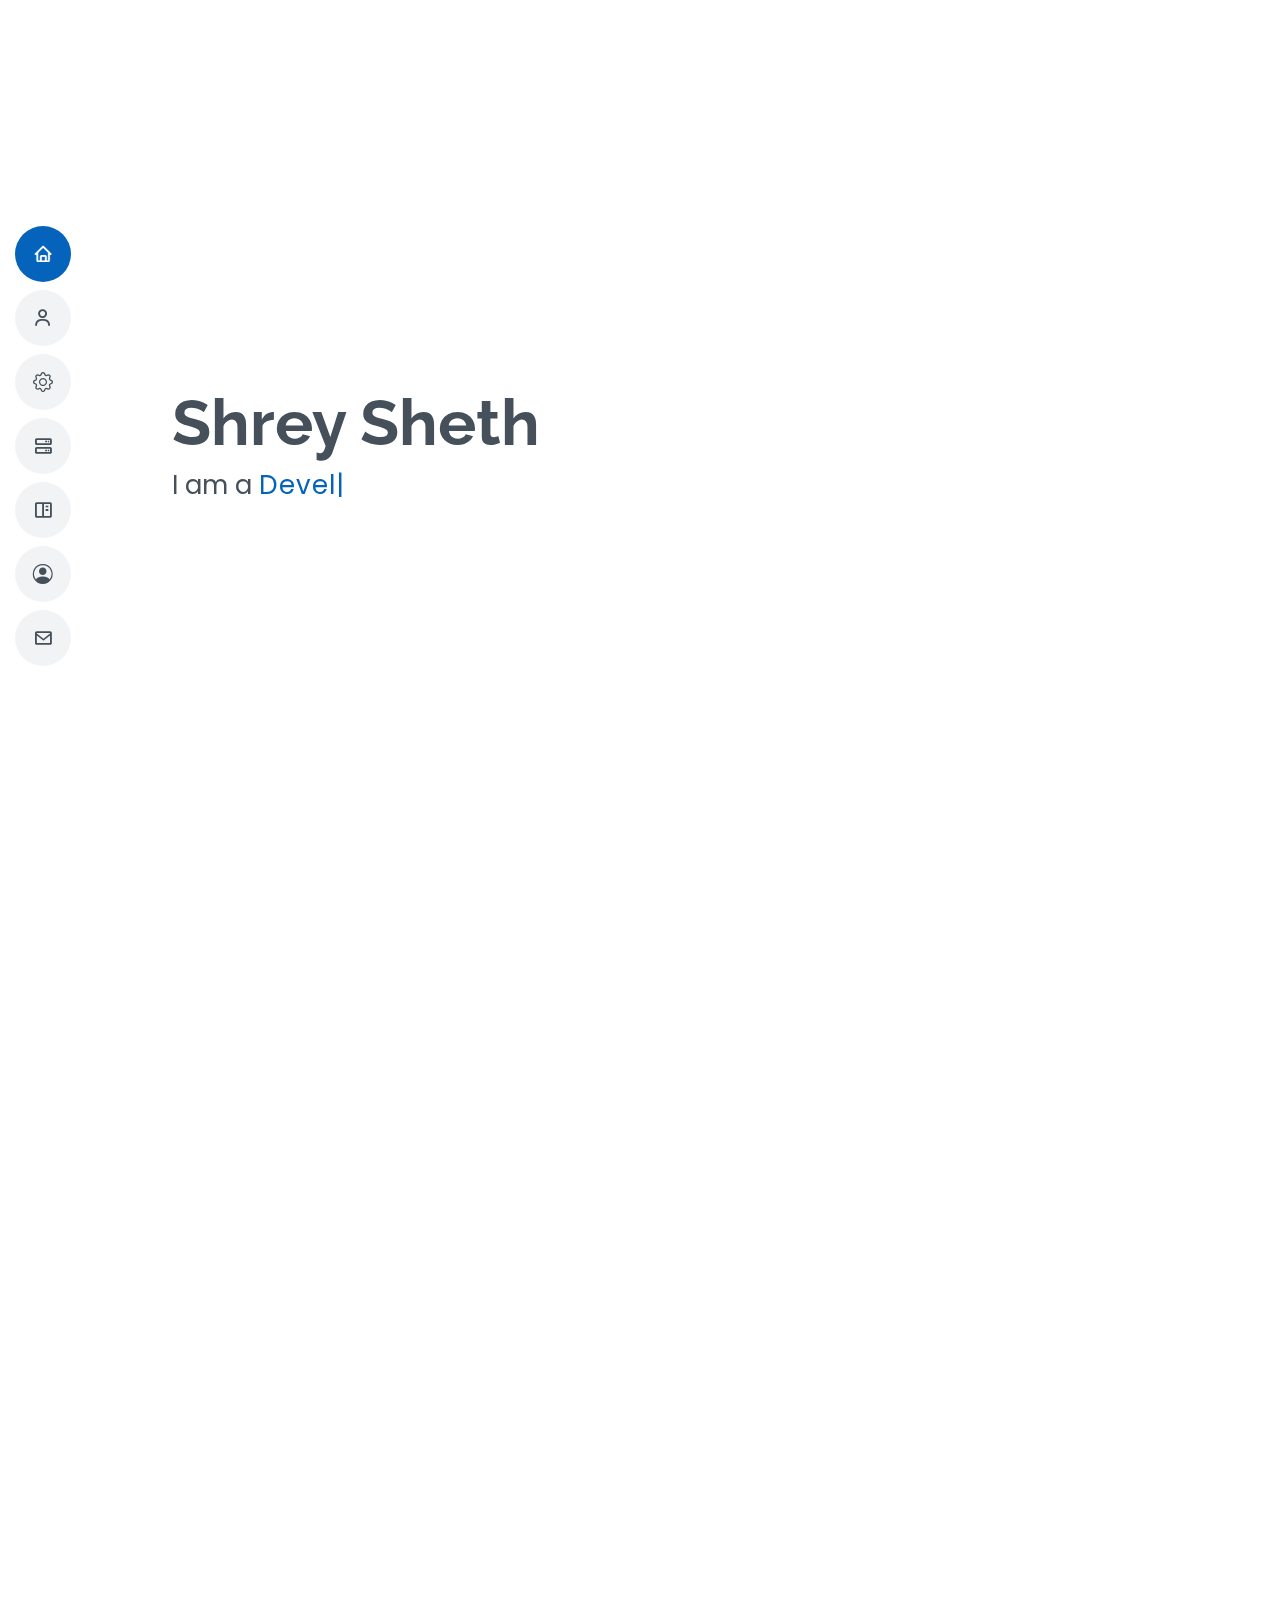
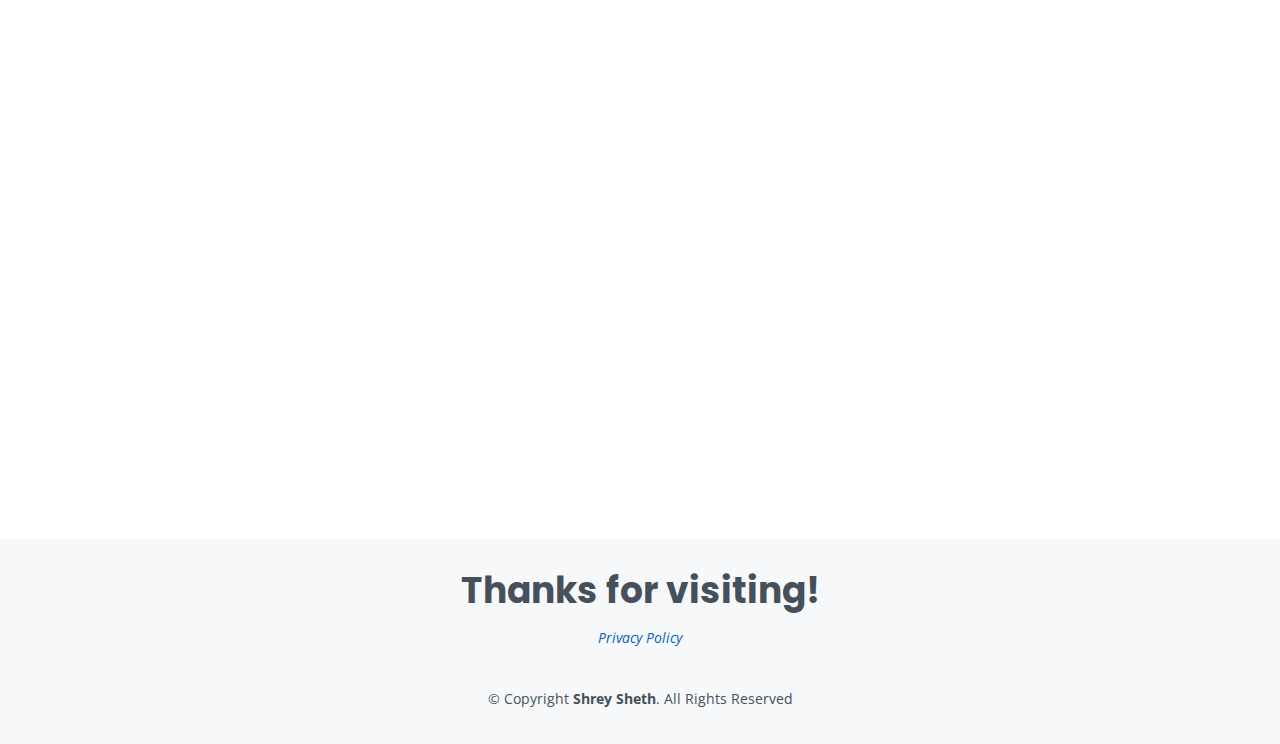
==== index.html @ 9ebf589c "Setup 2" ====
<!DOCTYPE html>
<html lang="en">
	<head>
		<meta charset="utf-8" />
		<meta content="width=device-width, initial-scale=1.0" name="viewport" />

		<title>Portfolio - Shrey Sheth</title>
		<meta content="" name="description" />
		<meta content="" name="keywords" />

		<!-- Favicons -->
		<link href="assets/img/portfolio-favicon.png" rel="icon" />
		<link href="assets/img/portfolio-favicon.png" rel="apple-touch-icon" />

		<!-- Google Fonts -->
		<link
			href="https://fonts.googleapis.com/css?family=Open+Sans:300,300i,400,400i,600,600i,700,700i|Raleway:300,300i,400,400i,500,500i,600,600i,700,700i|Poppins:300,300i,400,400i,500,500i,600,600i,700,700i"
			rel="stylesheet"
		/>

		<!-- Vendor CSS Files -->
		<link href="assets/vendor/aos/aos.css" rel="stylesheet" />
		<link
			href="assets/vendor/bootstrap/css/bootstrap.min.css"
			rel="stylesheet"
		/>
		<link
			href="assets/vendor/bootstrap-icons/bootstrap-icons.css"
			rel="stylesheet"
		/>
		<link
			href="assets/vendor/boxicons/css/boxicons.min.css"
			rel="stylesheet"
		/>
		<link
			href="assets/vendor/glightbox/css/glightbox.min.css"
			rel="stylesheet"
		/>
		<link
			href="assets/vendor/swiper/swiper-bundle.min.css"
			rel="stylesheet"
		/>
		<link
			rel="stylesheet"
			href="https://cdn.jsdelivr.net/npm/bootstrap-icons@1.8.1/font/bootstrap-icons.css"
		/>

		<!-- Template Main CSS File -->
		<link href="assets/css/style.css" rel="stylesheet" />
	</head>

	<body>
		<!-- ======= Mobile nav toggle button ======= -->
		<!-- <button type="button" class="mobile-nav-toggle d-xl-none"><i class="bi bi-list mobile-nav-toggle"></i></button> -->
		<i class="bi bi-list mobile-nav-toggle d-xl-none"></i>
		<!-- ======= Header ======= -->
		<header id="header" class="d-flex flex-column justify-content-center">
			<nav id="navbar" class="navbar nav-menu">
				<ul>
					<li>
						<a href="#hero" class="nav-link scrollto active"
							><i class="bx bx-home"></i> <span>Home</span></a
						>
					</li>
					<li>
						<a href="#about" class="nav-link scrollto"
							><i class="bx bx-user"></i> <span>About</span></a
						>
					</li>
					<li>
						<a href="#skills" class="nav-link scrollto"
							><i class="bi bi-gear"></i> <span>Skills</span></a
						>
					</li>
					<li>
						<a href="#services" class="nav-link scrollto"
							><i class="bx bx-server"></i>
							<span>Services</span></a
						>
					</li>
					<li>
						<a href="#portfolio" class="nav-link scrollto"
							><i class="bx bx-book-content"></i>
							<span>Portfolio</span></a
						>
					</li>
					<li>
						<a href="#testimonials" class="nav-link scrollto"
							><i class="bi bi-person-circle"></i>
							<span>Testimonials</span></a
						>
					</li>
					<li>
						<a href="#contact" class="nav-link scrollto"
							><i class="bx bx-envelope"></i>
							<span>Contact</span></a
						>
					</li>
				</ul>
			</nav>
			<!-- .nav-menu -->
		</header>
		<!-- End Header -->

		<!-- ======= Hero Section ======= -->
		<section id="hero" class="d-flex flex-column justify-content-center">
			<div class="container" data-aos="zoom-in" data-aos-delay="100">
				<h1>Shrey Sheth</h1>
				<p>
					I am a
					<span
						class="typed"
						data-typed-items="Developer, Designer, Freelancer"
					></span>
				</p>
				<!-- <div class="social-links">
					<a href="#" class="twitter"
						><i class="bx bxl-twitter"></i
					></a>
					<a href="#" class="facebook"
						><i class="bx bxl-facebook"></i
					></a>
					<a href="#" class="instagram"
						><i class="bx bxl-instagram"></i
					></a>
					<a href="#" class="google-plus"
						><i class="bx bxl-skype"></i
					></a>
					<a href="#" class="linkedin"
						><i class="bx bxl-linkedin"></i
					></a>
				</div> -->
			</div>
		</section>
		<!-- End Hero -->

		<main id="main">
			<!-- ======= About Section ======= -->
			<section id="about" class="about">
				<div class="container" data-aos="fade-up">
					<div class="section-title">
						<h2>About</h2>
						<p>
							Hola Amigo! Welcome to my dorm. I am Shrey Sheth,
							and I am a developer, designer, freelancer, and most
							importantly, your friend. Curious to know me? well,
							let me take you to a tour inside this stoned head
							and soft heart.
						</p>
					</div>

					<div class="row">
						<div class="col-lg-4">
							<img
								src="assets/img/profile-img.png"
								class="img-fluid"
								alt=""
							/>
						</div>
						<div class="col-lg-8 pt-4 pt-lg-0 content">
							<h3>Software Developer &amp; Graphic Designer.</h3>
							<p class="fst-italic">
								Trainee Software Developer at Cybage Software
								Pvt. Ltd.
							</p>
							<p>
								I am a certified developer and designer.
								Comfortable with Web and App Development
								environments and Software Development languages
								like JAVA and Python and designing softwares
								like CoreDraw, Illustrator, Figma and Canva; I
								am willing to expand my knowledge by having more
								hands-on experience by Freelancing and Projects.
							</p>
							<div class="row">
								<div class="resume-download">
									<a href="#contact">Request Resume</a>
								</div>
							</div>
						</div>
					</div>
				</div>
				<!-- Facts Section -->
				<!-- <section id="facts" class="facts">
					<div class="container" data-aos="fade-up">
						<div class="section-title">
							<h2>Facts</h2>
							<p>
								Magnam dolores commodi suscipit. Necessitatibus
								eius consequatur ex aliquid fuga eum quidem. Sit
								sint consectetur velit. Quisquam quos quisquam
								cupiditate. Et nemo qui impedit suscipit alias
								ea. Quia fugiat sit in iste officiis commodi
								quidem hic quas.
							</p>
						</div>

						<div class="row">
							<div class="col-lg-3 col-md-6">
								<div class="count-box">
									<i class="bi bi-emoji-smile"></i>
									<span
										data-purecounter-start="0"
										data-purecounter-end="232"
										data-purecounter-duration="1"
										class="purecounter"
									></span>
									<p>Happy Clients</p>
								</div>
							</div>

							<div class="col-lg-3 col-md-6 mt-5 mt-md-0">
								<div class="count-box">
									<i class="bi bi-journal-richtext"></i>
									<span
										data-purecounter-start="0"
										data-purecounter-end="521"
										data-purecounter-duration="1"
										class="purecounter"
									></span>
									<p>Projects</p>
								</div>
							</div>

							<div class="col-lg-3 col-md-6 mt-5 mt-lg-0">
								<div class="count-box">
									<i class="bi bi-headset"></i>
									<span
										data-purecounter-start="0"
										data-purecounter-end="1463"
										data-purecounter-duration="1"
										class="purecounter"
									></span>
									<p>Hours Of Support</p>
								</div>
							</div>

							<div class="col-lg-3 col-md-6 mt-5 mt-lg-0">
								<div class="count-box">
									<i class="bi bi-award"></i>
									<span
										data-purecounter-start="0"
										data-purecounter-end="25"
										data-purecounter-duration="1"
										class="purecounter"
									></span>
									<p>Awards</p>
								</div>
							</div>
						</div>
					</div>
				</section> -->
			</section>
			<!-- End About Section -->

			<!-- ======= Skills Section ======= -->
			<section id="skills" class="skills section-bg">
				<div class="container" data-aos="fade-up">
					<div class="section-title">
						<h2>Skills</h2>
						<p>
							When it comes to skills, I have a lot to serve. I
							have had hands on experience with Graphic Design,
							Web Development, App Development and Programming
							languages like JAVA and Python. Which dish would you
							have first!?
						</p>
					</div>

					<div class="row skills-content">
						<div class="col-lg-6">
							<div class="progress">
								<span class="skill"
									>HTML <i class="val">100%</i>
								</span>
								<div class="progress-bar-wrap">
									<div
										class="progress-bar"
										role="progressbar"
										aria-valuenow="100"
										aria-valuemin="0"
										aria-valuemax="100"
									></div>
								</div>
							</div>

							<div class="progress">
								<span class="skill"
									>CSS <i class="val">90%</i></span
								>
								<div class="progress-bar-wrap">
									<div
										class="progress-bar"
										role="progressbar"
										aria-valuenow="90"
										aria-valuemin="0"
										aria-valuemax="100"
									></div>
								</div>
							</div>

							<div class="progress">
								<span class="skill"
									>JavaScript <i class="val">70%</i></span
								>
								<div class="progress-bar-wrap">
									<div
										class="progress-bar"
										role="progressbar"
										aria-valuenow="70"
										aria-valuemin="0"
										aria-valuemax="100"
									></div>
								</div>
							</div>

							<div class="progress">
								<span class="skill"
									>PHP <i class="val">80%</i></span
								>
								<div class="progress-bar-wrap">
									<div
										class="progress-bar"
										role="progressbar"
										aria-valuenow="80"
										aria-valuemin="0"
										aria-valuemax="100"
									></div>
								</div>
							</div>

							<div class="progress">
								<span class="skill"
									>DBMS <i class="val">85%</i></span
								>
								<div class="progress-bar-wrap">
									<div
										class="progress-bar"
										role="progressbar"
										aria-valuenow="85"
										aria-valuemin="0"
										aria-valuemax="100"
									></div>
								</div>
							</div>

							<div class="progress">
								<span class="skill"
									>Python <i class="val">75%</i></span
								>
								<div class="progress-bar-wrap">
									<div
										class="progress-bar"
										role="progressbar"
										aria-valuenow="75"
										aria-valuemin="0"
										aria-valuemax="100"
									></div>
								</div>
							</div>
						</div>

						<div class="col-lg-6">
							<div class="progress">
								<span class="skill"
									>WordPress/CMS <i class="val">90%</i></span
								>
								<div class="progress-bar-wrap">
									<div
										class="progress-bar"
										role="progressbar"
										aria-valuenow="90"
										aria-valuemin="0"
										aria-valuemax="100"
									></div>
								</div>
							</div>

							<div class="progress">
								<span class="skill"
									>Photoshop <i class="val">50%</i></span
								>
								<div class="progress-bar-wrap">
									<div
										class="progress-bar"
										role="progressbar"
										aria-valuenow="50"
										aria-valuemin="0"
										aria-valuemax="100"
									></div>
								</div>
							</div>

							<div class="progress">
								<span class="skill"
									>Illustrator <i class="val">90%</i></span
								>
								<div class="progress-bar-wrap">
									<div
										class="progress-bar"
										role="progressbar"
										aria-valuenow="90"
										aria-valuemin="0"
										aria-valuemax="100"
									></div>
								</div>
							</div>

							<div class="progress">
								<span class="skill"
									>CorelDraw <i class="val">95%</i></span
								>
								<div class="progress-bar-wrap">
									<div
										class="progress-bar"
										role="progressbar"
										aria-valuenow="95"
										aria-valuemin="0"
										aria-valuemax="100"
									></div>
								</div>
							</div>

							<div class="progress">
								<span class="skill"
									>Canva <i class="val">100%</i></span
								>
								<div class="progress-bar-wrap">
									<div
										class="progress-bar"
										role="progressbar"
										aria-valuenow="100"
										aria-valuemin="0"
										aria-valuemax="100"
									></div>
								</div>
							</div>

							<div class="progress">
								<span class="skill"
									>Figma <i class="val">80%</i></span
								>
								<div class="progress-bar-wrap">
									<div
										class="progress-bar"
										role="progressbar"
										aria-valuenow="80"
										aria-valuemin="0"
										aria-valuemax="100"
									></div>
								</div>
							</div>
						</div>
					</div>
				</div>
			</section>
			<!-- End Skills Section -->

			<!-- ======= Resume Section ======= -->
			<!-- <section id="resume" class="resume">
				<div class="container" data-aos="fade-up">
					<div class="section-title">
						<h2>Resume</h2>
						<p>
							Magnam dolores commodi suscipit. Necessitatibus eius
							consequatur ex aliquid fuga eum quidem. Sit sint
							consectetur velit. Quisquam quos quisquam
							cupiditate. Et nemo qui impedit suscipit alias ea.
							Quia fugiat sit in iste officiis commodi quidem hic
							quas.
						</p>
					</div>

					<div class="row">
						<div class="col-lg-6">
							<h3 class="resume-title">Sumary</h3>
							<div class="resume-item pb-0">
								<h4>Brandon Johnson</h4>
								<p>
									<em
										>Innovative and deadline-driven Graphic
										Designer with 3+ years of experience
										designing and developing user-centered
										digital/print marketing material from
										initial concept to final, polished
										deliverable.</em
									>
								</p>
								<ul>
									<li>Portland par 127,Orlando, FL</li>
									<li>(123) 456-7891</li>
									<li>alice.barkley@example.com</li>
								</ul>
							</div>

							<h3 class="resume-title">Education</h3>
							<div class="resume-item">
								<h4>
									Master of Fine Arts &amp; Graphic Design
								</h4>
								<h5>2015 - 2016</h5>
								<p>
									<em
										>Rochester Institute of Technology,
										Rochester, NY</em
									>
								</p>
								<p>
									Qui deserunt veniam. Et sed aliquam labore
									tempore sed quisquam iusto autem sit. Ea
									vero voluptatum qui ut dignissimos deleniti
									nerada porti sand markend
								</p>
							</div>
							<div class="resume-item">
								<h4>
									Bachelor of Fine Arts &amp; Graphic Design
								</h4>
								<h5>2010 - 2014</h5>
								<p>
									<em
										>Rochester Institute of Technology,
										Rochester, NY</em
									>
								</p>
								<p>
									Quia nobis sequi est occaecati aut.
									Repudiandae et iusto quae reiciendis et quis
									Eius vel ratione eius unde vitae rerum
									voluptates asperiores voluptatem Earum
									molestiae consequatur neque etlon sader mart
									dila
								</p>
							</div>
						</div>
						<div class="col-lg-6">
							<h3 class="resume-title">
								Professional Experience
							</h3>
							<div class="resume-item">
								<h4>Senior graphic design specialist</h4>
								<h5>2019 - Present</h5>
								<p><em>Experion, New York, NY </em></p>
								<ul>
									<li>
										Lead in the design, development, and
										implementation of the graphic, layout,
										and production communication materials
									</li>
									<li>
										Delegate tasks to the 7 members of the
										design team and provide counsel on all
										aspects of the project.
									</li>
									<li>
										Supervise the assessment of all graphic
										materials in order to ensure quality and
										accuracy of the design
									</li>
									<li>
										Oversee the efficient use of production
										project budgets ranging from $2,000 -
										$25,000
									</li>
								</ul>
							</div>
							<div class="resume-item">
								<h4>Graphic design specialist</h4>
								<h5>2017 - 2018</h5>
								<p>
									<em
										>Stepping Stone Advertising, New York,
										NY</em
									>
								</p>
								<ul>
									<li>
										Developed numerous marketing programs
										(logos, brochures,infographics,
										presentations, and advertisements).
									</li>
									<li>
										Managed up to 5 projects or tasks at a
										given time while under pressure
									</li>
									<li>
										Recommended and consulted with clients
										on the most appropriate graphic design
									</li>
									<li>
										Created 4+ design presentations and
										proposals a month for clients and
										account managers
									</li>
								</ul>
							</div>
						</div>
					</div>
				</div>
			</section> -->
			<!-- End Resume Section -->

			<!-- ======= Services Section ======= -->
			<section id="services" class="services">
				<div class="container" data-aos="fade-up">
					<div class="section-title">
						<h2>Services</h2>
						<p>
							I hope you enjoy my services as much as I enjoy
							offering them to you. Kindly contact me in person
							for any inquiries.
						</p>
					</div>

					<div class="row">
						<div
							class="col-lg-3 col-md-6 d-flex align-items-stretch"
							data-aos="zoom-in"
							data-aos-delay="100"
						>
							<div class="icon-box iconbox-blue">
								<div class="icon">
									<svg
										width="100"
										height="100"
										viewBox="0 0 600 600"
										xmlns="http://www.w3.org/2000/svg"
									>
										<path
											stroke="none"
											stroke-width="0"
											fill="#f5f5f5"
											d="M300,521.0016835830174C376.1290562159157,517.8887921683347,466.0731472004068,529.7835943286574,510.70327084640275,468.03025145048787C554.3714126377745,407.6079735673963,508.03601936045806,328.9844924480964,491.2728898941984,256.3432110539036C474.5976632858925,184.082847569629,479.9380746630129,96.60480741107993,416.23090153303,58.64404602377083C348.86323505073057,18.502131276798302,261.93793281208167,40.57373210992963,193.5410806939664,78.93577620505333C130.42746243093433,114.334589627462,98.30271207620316,179.96522072025542,76.75703585869454,249.04625023123273C51.97151888228291,328.5150500222984,13.704378332031375,421.85034740162234,66.52175969318436,486.19268352777647C119.04800174914682,550.1803526380478,217.28368757567262,524.383925680826,300,521.0016835830174"
										></path>
									</svg>
									<i class="bi bi-bezier"></i>
								</div>
								<h4>
									<a href="">Graphic Design</a>
								</h4>
								<p>
									Designing logos, posters, brochures,
									banners, business cards, UI, etc. along with
									social media posts that define your brand.
								</p>
							</div>
						</div>

						<div
							class="col-lg-3 col-md-6 d-flex align-items-stretch"
							data-aos="zoom-in"
							data-aos-delay="200"
						>
							<div class="icon-box iconbox-orange">
								<div class="icon">
									<svg
										width="100"
										height="100"
										viewBox="0 0 600 600"
										xmlns="http://www.w3.org/2000/svg"
									>
										<path
											stroke="none"
											stroke-width="0"
											fill="#f5f5f5"
											d="M300,582.0697525312426C382.5290701553225,586.8405444964366,449.9789794690241,525.3245884688669,502.5850820975895,461.55621195738473C556.606425686781,396.0723002908107,615.8543463187945,314.28637112970534,586.6730223649479,234.56875336149918C558.9533121215079,158.8439757836574,454.9685369536778,164.00468322053177,381.49747125262974,130.76875717737553C312.15926192815925,99.40240125094834,248.97055460311594,18.661163978235184,179.8680185752513,50.54337015887873C110.5421016452524,82.52863877960104,119.82277516462835,180.83849132639028,109.12597500060166,256.43424936330496C100.08760227029461,320.3096726198365,92.17705696193138,384.0621239912766,124.79988738764834,439.7174275375508C164.83382741302287,508.01625554203684,220.96474134820875,577.5009287672846,300,582.0697525312426"
										></path>
									</svg>
									<i class="bi bi-globe2"></i>
								</div>
								<h4><a href="">Web Development</a></h4>
								<p>
									Creating attractive, user-friendly and
									responsive websites with clean and optimized
									code.
								</p>
							</div>
						</div>

						<div
							class="col-lg-3 col-md-6 d-flex align-items-stretch"
							data-aos="zoom-in"
							data-aos-delay="300"
						>
							<div class="icon-box iconbox-pink">
								<div class="icon">
									<svg
										width="100"
										height="100"
										viewBox="0 0 600 600"
										xmlns="http://www.w3.org/2000/svg"
									>
										<path
											stroke="none"
											stroke-width="0"
											fill="#f5f5f5"
											d="M300,541.5067337569781C382.14930387511276,545.0595476570109,479.8736841581634,548.3450877840088,526.4010558755058,480.5488172755941C571.5218469581645,414.80211281144784,517.5187510058486,332.0715597781072,496.52539010469104,255.14436215662573C477.37192572678356,184.95920475031193,473.57363656557914,105.61284051026155,413.0603344069578,65.22779650032875C343.27470386102294,18.654635553484475,251.2091493199835,5.337323636656869,175.0934190732945,40.62881213300186C97.87086631185822,76.43348514350839,51.98124368387456,156.15599469081315,36.44837278890362,239.84606092416172C21.716077023791087,319.22268207091537,43.775223500013084,401.1760424656574,96.891909868211,461.97329694683043C147.22146801428983,519.5804099606455,223.5754009179313,538.201503339737,300,541.5067337569781"
										></path>
									</svg>
									<i class="bi bi-badge-cc"></i>
								</div>
								<h4>
									<a href="">Transcribing</a>
								</h4>
								<p>
									Creating accurately synchronized subtitles
									for your videos.
								</p>
							</div>
						</div>

						<div
							class="col-lg-3 col-md-6 d-flex align-items-stretch"
							data-aos="zoom-in"
							data-aos-delay="100"
						>
							<div class="icon-box iconbox-yellow">
								<div class="icon">
									<svg
										width="100"
										height="100"
										viewBox="0 0 600 600"
										xmlns="http://www.w3.org/2000/svg"
									>
										<path
											stroke="none"
											stroke-width="0"
											fill="#f5f5f5"
											d="M300,503.46388370962813C374.79870501325706,506.71871716319447,464.8034551963731,527.1746412648533,510.4981551193396,467.86667711651364C555.9287308511215,408.9015244558933,512.6030010748507,327.5744911775523,490.211057578863,256.5855673507754C471.097692560561,195.9906835881958,447.69079081568157,138.11976852964426,395.19560036434837,102.3242989838813C329.3053358748298,57.3949838291264,248.02791733380457,8.279543830951368,175.87071277845988,42.242879143198664C103.41431057327972,76.34704239035025,93.79494320519305,170.9812938413882,81.28167332365135,250.07896920659033C70.17666984294237,320.27484674793965,64.84698225790005,396.69656628748305,111.28512138212992,450.4950937839243C156.20124167950087,502.5303643271138,231.32542653798444,500.4755392045468,300,503.46388370962813"
										></path>
									</svg>
									<i class="bi bi-paragraph"></i>
								</div>
								<h4><a href="">Content writing</a></h4>
								<p>
									Writing engaging content and captions for
									your posts, videos, posters, etc.
								</p>
							</div>
						</div>
					</div>
				</div>
			</section>
			<!-- End Services Section -->

			<!-- ======= Portfolio Section ======= -->
			<section id="portfolio" class="portfolio section-bg">
				<div class="container" data-aos="fade-up">
					<div class="section-title">
						<h2>Portfolio</h2>
					</div>

					<div class="row">
						<div
							class="col-lg-12 d-flex justify-content-center"
							data-aos="fade-up"
							data-aos-delay="100"
						>
							<ul id="portfolio-flters">
								<li data-filter="*" class="filter-active">
									All
								</li>
								<li data-filter=".filter-gd">Graphic Design</li>
								<li data-filter=".filter-wd">
									Web Development
								</li>
							</ul>
						</div>
					</div>

					<div
						class="row portfolio-container"
						data-aos="fade-up"
						data-aos-delay="200"
					>
						<div class="col-lg-4 col-md-6 portfolio-item filter-gd">
							<div class="portfolio-wrap">
								<img
									src="assets/img/portfolio/gd/logo-design/fiverr logo gig display.png"
									class="img-fluid"
									alt=""
								/>
								<div class="portfolio-info">
									<h4>Logo Design</h4>
									<p>Graphic Design</p>
									<div class="portfolio-links">
										<a
											href="assets/img/portfolio/gd/logo-design/fiverr logo gig display.png"
											data-gallery="portfolioGallery"
											class="portfolio-lightbox"
											title="Logo Design"
											><i class="bx bx-plus"></i
										></a>
										<a
											href="portfolio-gd-logo.html"
											class="portfolio-details-lightbox"
											data-glightbox="type: external"
											title="Portfolio Details"
											><i class="bx bx-link"></i
										></a>
									</div>
								</div>
							</div>
						</div>

						<div class="col-lg-4 col-md-6 portfolio-item filter-wd">
							<div class="portfolio-wrap">
								<img
									src="assets/img/portfolio/wd/wd-drjoshi.png"
									class="img-fluid"
									alt=""
								/>
								<div class="portfolio-info">
									<h4>Dr. Joshi's Dental Clinic</h4>
									<p>Web Development</p>
									<div class="portfolio-links">
										<a
											href="assets/img/portfolio/wd/wd-drjoshi.png"
											data-gallery="portfolioGallery"
											class="portfolio-lightbox"
											title="Web Development"
											><i class="bx bx-plus"></i
										></a>
										<a
											href="portfolio-wd-drjoshi.html"
											class="portfolio-details-lightbox"
											data-glightbox="type: external"
											title="Portfolio Details"
											><i class="bx bx-link"></i
										></a>
									</div>
								</div>
							</div>
						</div>

						<div class="col-lg-4 col-md-6 portfolio-item filter-gd">
							<div class="portfolio-wrap">
								<img
									src="assets/img/portfolio/gd/poster-design/poster-design-main.png"
									class="img-fluid"
									alt=""
								/>
								<div class="portfolio-info">
									<h4>Poster Design</h4>
									<p>Graphic Design</p>
									<div class="portfolio-links">
										<a
											href="assets/img/portfolio/gd/poster-design/poster-design-main.png"
											data-gallery="portfolioGallery"
											class="portfolio-lightbox"
											title="Poster Design"
											><i class="bx bx-plus"></i
										></a>
										<a
											href="portfolio-gd-poster.html"
											class="portfolio-details-lightbox"
											data-glightbox="type: external"
											title="Portfolio Details"
											><i class="bx bx-link"></i
										></a>
									</div>
								</div>
							</div>
						</div>

						<div class="col-lg-4 col-md-6 portfolio-item filter-wd">
							<div class="portfolio-wrap">
								<img
									src="assets/img/portfolio/wd/wd-jams.png"
									class="img-fluid"
									alt=""
								/>
								<div class="portfolio-info">
									<h4>Jams - Auto car wash and spa</h4>
									<p>Web Development</p>
									<div class="portfolio-links">
										<a
											href="assets/img/portfolio/wd/wd-jams.png"
											data-gallery="portfolioGallery"
											class="portfolio-lightbox"
											title="Jams - Auto car wash and spa"
											><i class="bx bx-plus"></i
										></a>
										<a
											href="portfolio-wd-jams.html"
											class="portfolio-details-lightbox"
											data-glightbox="type: external"
											title="Portfolio Details"
											><i class="bx bx-link"></i
										></a>
									</div>
								</div>
							</div>
						</div>

						<div class="col-lg-4 col-md-6 portfolio-item filter-gd">
							<div class="portfolio-wrap">
								<img
									src="assets/img/portfolio/gd/business-card-design/shrey-bizcard.png"
									class="img-fluid"
									alt=""
								/>
								<div class="portfolio-info">
									<h4>Business Card Design</h4>
									<p>Graphic Design</p>
									<div class="portfolio-links">
										<a
											href="assets/img/portfolio/gd/business-card-design/shrey-bizcard.png"
											data-gallery="portfolioGallery"
											class="portfolio-lightbox"
											title="Business Card Design"
											><i class="bx bx-plus"></i
										></a>
										<a
											href="portfolio-gd-bizcard.html"
											class="portfolio-details-lightbox"
											data-glightbox="type: external"
											title="Portfolio Details"
											><i class="bx bx-link"></i
										></a>
									</div>
								</div>
							</div>
						</div>

						<div class="col-lg-4 col-md-6 portfolio-item filter-wd">
							<div class="portfolio-wrap">
								<img
									src="assets/img/portfolio/wd/wd-sat.png"
									class="img-fluid"
									alt=""
								/>
								<div class="portfolio-info">
									<h4>Shri Ambika Tools</h4>
									<p>Web Development</p>
									<div class="portfolio-links">
										<a
											href="assets/img/portfolio/wd/wd-sat.png"
											data-gallery="portfolioGallery"
											class="portfolio-lightbox"
											title="Shri Ambika Tools"
											><i class="bx bx-plus"></i
										></a>
										<a
											href="portfolio-wd-sat.html"
											class="portfolio-details-lightbox"
											data-glightbox="type: external"
											title="Portfolio Details"
											><i class="bx bx-link"></i
										></a>
									</div>
								</div>
							</div>
						</div>

						<div class="col-lg-4 col-md-6 portfolio-item filter-gd">
							<div class="portfolio-wrap">
								<img
									src="assets/img/portfolio/gd/banner-design/shrey-banner.png"
									class="img-fluid"
									alt=""
								/>
								<div class="portfolio-info">
									<h4>Banner Design</h4>
									<p>Graphic Design</p>
									<div class="portfolio-links">
										<a
											href="assets/img/portfolio/gd/banner-design/shrey-banner.png"
											data-gallery="portfolioGallery"
											class="portfolio-lightbox"
											title="Banner Design"
											><i class="bx bx-plus"></i
										></a>
										<a
											href="portfolio-gd-banner.html"
											class="portfolio-details-lightbox"
											data-glightbox="type: external"
											title="Portfolio Details"
											><i class="bx bx-link"></i
										></a>
									</div>
								</div>
							</div>
						</div>

						<div class="col-lg-4 col-md-6 portfolio-item filter-gd">
							<div class="portfolio-wrap">
								<img
									src="assets/img/portfolio/gd/catalogue-design/sat-cat-2.jpeg"
									class="img-fluid"
									alt=""
								/>
								<div class="portfolio-info">
									<h4>Catalogue Design</h4>
									<p>Graphic Design</p>
									<div class="portfolio-links">
										<a
											href="assets/img/portfolio/gd/catalogue-design/sat-cat-2.jpeg"
											data-gallery="portfolioGallery"
											class="portfolio-lightbox"
											title="Catalogue Design"
											><i class="bx bx-plus"></i
										></a>
										<a
											href="portfolio-gd-catalogue.html"
											class="portfolio-details-lightbox"
											data-glightbox="type: external"
											title="Portfolio Details"
											><i class="bx bx-link"></i
										></a>
									</div>
								</div>
							</div>
						</div>

						<div class="col-lg-4 col-md-6 portfolio-item filter-gd">
							<div class="portfolio-wrap">
								<img
									src="assets/img/portfolio/gd/certificate-design/vg-certificate.png"
									class="img-fluid"
									alt=""
								/>
								<div class="portfolio-info">
									<h4>Certificate Design</h4>
									<p>Graphic Design</p>
									<div class="portfolio-links">
										<a
											href="assets/img/portfolio/gd/certificate-design/vg-certificate.png"
											data-gallery="portfolioGallery"
											class="portfolio-lightbox"
											title="Certificate Design"
											><i class="bx bx-plus"></i
										></a>
										<a
											href="portfolio-gd-certificate.html"
											class="portfolio-details-lightbox"
											data-glightbox="type: external"
											title="Portfolio Details"
											><i class="bx bx-link"></i
										></a>
									</div>
								</div>
							</div>
						</div>

						<div class="col-lg-4 col-md-6 portfolio-item filter-gd">
							<div class="portfolio-wrap">
								<img
									src="assets/img/portfolio/gd/merch-design/T-shirt Mockup 1.png"
									class="img-fluid"
									alt=""
								/>
								<div class="portfolio-info">
									<h4>Merchandise Design</h4>
									<p>Graphic Design</p>
									<div class="portfolio-links">
										<a
											href="assets/img/portfolio/gd/merch-design/T-shirt Mockup 1.png"
											data-gallery="portfolioGallery"
											class="portfolio-lightbox"
											title="Merchandise Design"
											><i class="bx bx-plus"></i
										></a>
										<a
											href="portfolio-gd-merch.html"
											class="portfolio-details-lightbox"
											data-glightbox="type: external"
											title="Portfolio Details"
											><i class="bx bx-link"></i
										></a>
									</div>
								</div>
							</div>
						</div>
					</div>
				</div>
			</section>
			<!-- End Portfolio Section -->

			<!-- ======= Testimonials Section ======= -->
			<section id="testimonials" class="testimonials section-bg">
				<div class="container" data-aos="fade-up">
					<div class="section-title">
						<h2>Testimonials</h2>
					</div>

					<div
						class="testimonials-slider swiper"
						data-aos="fade-up"
						data-aos-delay="100"
					>
						<div class="swiper-wrapper">
							<div class="swiper-slide">
								<div class="testimonial-item">
									<img
										src="assets/img/testimonials/testimonials-1.jpg"
										class="testimonial-img"
										alt=""
									/>
									<h3>Saul Goodman</h3>
									<h4>Ceo &amp; Founder</h4>
									<p>
										<i
											class="bx bxs-quote-alt-left quote-icon-left"
										></i>
										Proin iaculis purus consequat sem cure
										digni ssim donec porttitora entum
										suscipit rhoncus. Accusantium quam,
										ultricies eget id, aliquam eget nibh et.
										Maecen aliquam, risus at semper.
										<i
											class="bx bxs-quote-alt-right quote-icon-right"
										></i>
									</p>
								</div>
							</div>
							<!-- End testimonial item -->

							<div class="swiper-slide">
								<div class="testimonial-item">
									<img
										src="assets/img/testimonials/testimonials-2.jpg"
										class="testimonial-img"
										alt=""
									/>
									<h3>Sara Wilsson</h3>
									<h4>Designer</h4>
									<p>
										<i
											class="bx bxs-quote-alt-left quote-icon-left"
										></i>
										Export tempor illum tamen malis malis
										eram quae irure esse labore quem cillum
										quid cillum eram malis quorum velit fore
										eram velit sunt aliqua noster fugiat
										irure amet legam anim culpa.
										<i
											class="bx bxs-quote-alt-right quote-icon-right"
										></i>
									</p>
								</div>
							</div>
							<!-- End testimonial item -->

							<div class="swiper-slide">
								<div class="testimonial-item">
									<img
										src="assets/img/testimonials/testimonials-3.jpg"
										class="testimonial-img"
										alt=""
									/>
									<h3>Jena Karlis</h3>
									<h4>Store Owner</h4>
									<p>
										<i
											class="bx bxs-quote-alt-left quote-icon-left"
										></i>
										Enim nisi quem export duis labore cillum
										quae magna enim sint quorum nulla quem
										veniam duis minim tempor labore quem
										eram duis noster aute amet eram fore
										quis sint minim.
										<i
											class="bx bxs-quote-alt-right quote-icon-right"
										></i>
									</p>
								</div>
							</div>
							<!-- End testimonial item -->

							<div class="swiper-slide">
								<div class="testimonial-item">
									<img
										src="assets/img/testimonials/testimonials-4.jpg"
										class="testimonial-img"
										alt=""
									/>
									<h3>Matt Brandon</h3>
									<h4>Freelancer</h4>
									<p>
										<i
											class="bx bxs-quote-alt-left quote-icon-left"
										></i>
										Fugiat enim eram quae cillum dolore
										dolor amet nulla culpa multos export
										minim fugiat minim velit minim dolor
										enim duis veniam ipsum anim magna sunt
										elit fore quem dolore labore illum
										veniam.
										<i
											class="bx bxs-quote-alt-right quote-icon-right"
										></i>
									</p>
								</div>
							</div>
							<!-- End testimonial item -->

							<div class="swiper-slide">
								<div class="testimonial-item">
									<img
										src="assets/img/testimonials/testimonials-5.jpg"
										class="testimonial-img"
										alt=""
									/>
									<h3>John Larson</h3>
									<h4>Entrepreneur</h4>
									<p>
										<i
											class="bx bxs-quote-alt-left quote-icon-left"
										></i>
										Quis quorum aliqua sint quem legam fore
										sunt eram irure aliqua veniam tempor
										noster veniam enim culpa labore duis
										sunt culpa nulla illum cillum fugiat
										legam esse veniam culpa fore nisi cillum
										quid.
										<i
											class="bx bxs-quote-alt-right quote-icon-right"
										></i>
									</p>
								</div>
							</div>
							<!-- End testimonial item -->
						</div>
						<div class="swiper-pagination"></div>
					</div>
				</div>
			</section>
			<!-- End Testimonials Section -->

			<!-- ======= Contact Section ======= -->

			<!-- ======= Contact Section ======= -->
			<section id="contact" class="contact">
				<div class="container" data-aos="fade-up">
					<div class="section-title">
						<h2>Contact</h2>
						<p>
							As much as I wish to meet you in person, I would
							love to connect with you online. Waiting for your
							DM!
						</p>
						<br /><br />
						<div class="social-links">
							<a
								href="mailto:shreysheth.business@gmail.com"
								class="email"
								><i class="bi-envelope"></i
							></a>
							<a
								href="https://api.whatsapp.com/send/?phone=919586275119"
								class="whatsapp"
								><i class="bi-whatsapp"></i
							></a>
							<a
								href="https://www.instagram.com/shreysheth/"
								class="instagram"
								><i class="bx bxl-instagram"></i
							></a>
							<a
								href="https://www.linkedin.com/in/shethshrey/"
								class="linkedin"
								><i class="bx bxl-linkedin"></i
							></a>
						</div>
					</div>

					<div class="row mt-1">
						<div class="col-lg-12 mt-5 mt-lg-0">
							<form
								action="contact.php"
								method="post"
								role="form"
								class="php-email-form"
							>
								<div class="row">
									<div class="col-md-6 form-group">
										<input
											type="text"
											name="name"
											class="form-control"
											id="name"
											placeholder="Your Name"
											required
										/>
									</div>
									<div
										class="col-md-6 form-group mt-3 mt-md-0"
									>
										<input
											type="email"
											class="form-control"
											name="email"
											id="email"
											placeholder="Your Email"
											required
										/>
									</div>
								</div>
								<div class="form-group mt-3">
									<input
										type="text"
										class="form-control"
										name="subject"
										id="subject"
										placeholder="Subject"
										required
									/>
								</div>
								<div class="form-group mt-3">
									<textarea
										class="form-control"
										name="message"
										rows="5"
										placeholder="Message"
										required
									></textarea>
								</div>
								<div class="my-3">
									<div class="loading">Loading</div>
									<div class="error-message"></div>
									<div class="sent-message">
										Your message has been sent. Thank you!
									</div>
								</div>
								<div class="text-center">
									<button type="submit">Send Message</button>
								</div>
							</form>
						</div>
					</div>
				</div>
			</section>
			<!-- End Contact Section -->

			<!-- <section id="contact" class="contact">
				<div class="container" data-aos="fade-up">
					<div class="section-title">
						<h2>Contact</h2>
						<p>
							As much as I wish to meet you in person, I would
							love to connect with you online. Waiting for your
							DM!
						</p>
					</div>

					<div class="row mt-1">
						<div class="social-links">
							<a
								href="mailto:shreysheth.business@gmail.com"
								class="email"
								><i class="bi-envelope"></i
							></a>
							<a
								href="https://api.whatsapp.com/send/?phone=919586275119"
								class="whatsapp"
								><i class="bi-whatsapp"></i
							></a>
							<a
								href="https://www.instagram.com/shreysheth/"
								class="instagram"
								><i class="bx bxl-instagram"></i
							></a>
							<a
								href="https://www.linkedin.com/in/shethshrey/"
								class="linkedin"
								><i class="bx bxl-linkedin"></i
							></a>
						</div>
					</div>
				</div>
			</section> -->
			<!-- End Contact Section -->
		</main>
		<!-- End #main -->

		<!-- ======= Footer ======= -->
		<footer id="footer">
			<div class="container">
				<h3>Thanks for visiting!</h3>
				<p>
					<a href="pp.html" target="_blank">Privacy Policy</a>
				</p>

				<div class="copyright">
					&copy; Copyright <strong><span>Shrey Sheth</span></strong
					>. All Rights Reserved
				</div>
			</div>
		</footer>
		<!-- End Footer -->

		<div id="preloader"></div>
		<a
			href="#"
			class="back-to-top d-flex align-items-center justify-content-center"
			><i class="bi bi-arrow-up-short"></i
		></a>

		<!-- Vendor JS Files -->
		<script src="https://cdn.jsdelivr.net/npm/@srexi/purecounterjs/dist/purecounter_vanilla.js"></script>
		<script>
			new PureCounter();
		</script>
		<script src="assets/vendor/aos/aos.js"></script>
		<script src="assets/vendor/bootstrap/js/bootstrap.bundle.min.js"></script>
		<script src="assets/vendor/glightbox/js/glightbox.min.js"></script>
		<script src="assets/vendor/isotope-layout/isotope.pkgd.min.js"></script>
		<script src="assets/vendor/swiper/swiper-bundle.min.js"></script>
		<script src="assets/vendor/typed.js/typed.min.js"></script>
		<script src="assets/vendor/waypoints/noframework.waypoints.js"></script>
		<!-- <script src="assets/vendor/php-email-form/validate.js"></script> -->

		<!-- Template Main JS File -->
		<script src="assets/js/main.js"></script>
	</body>
</html>
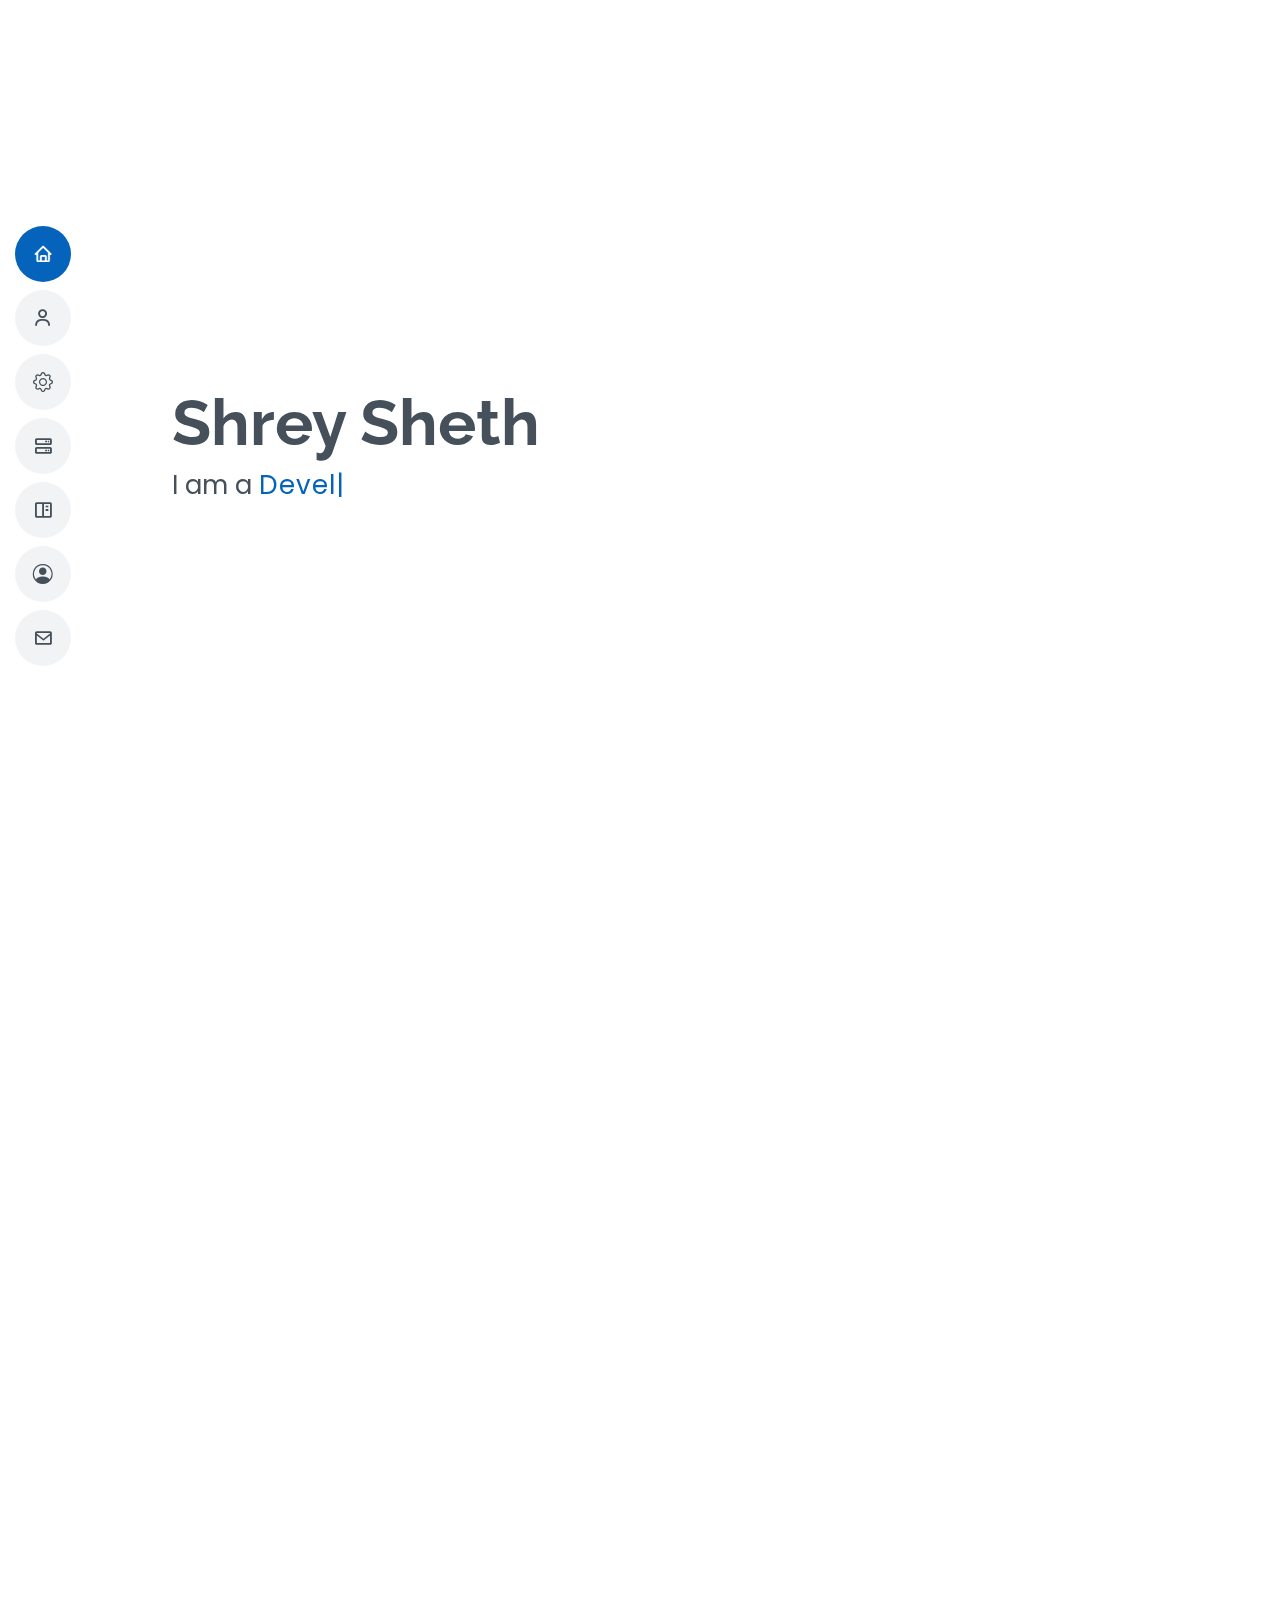
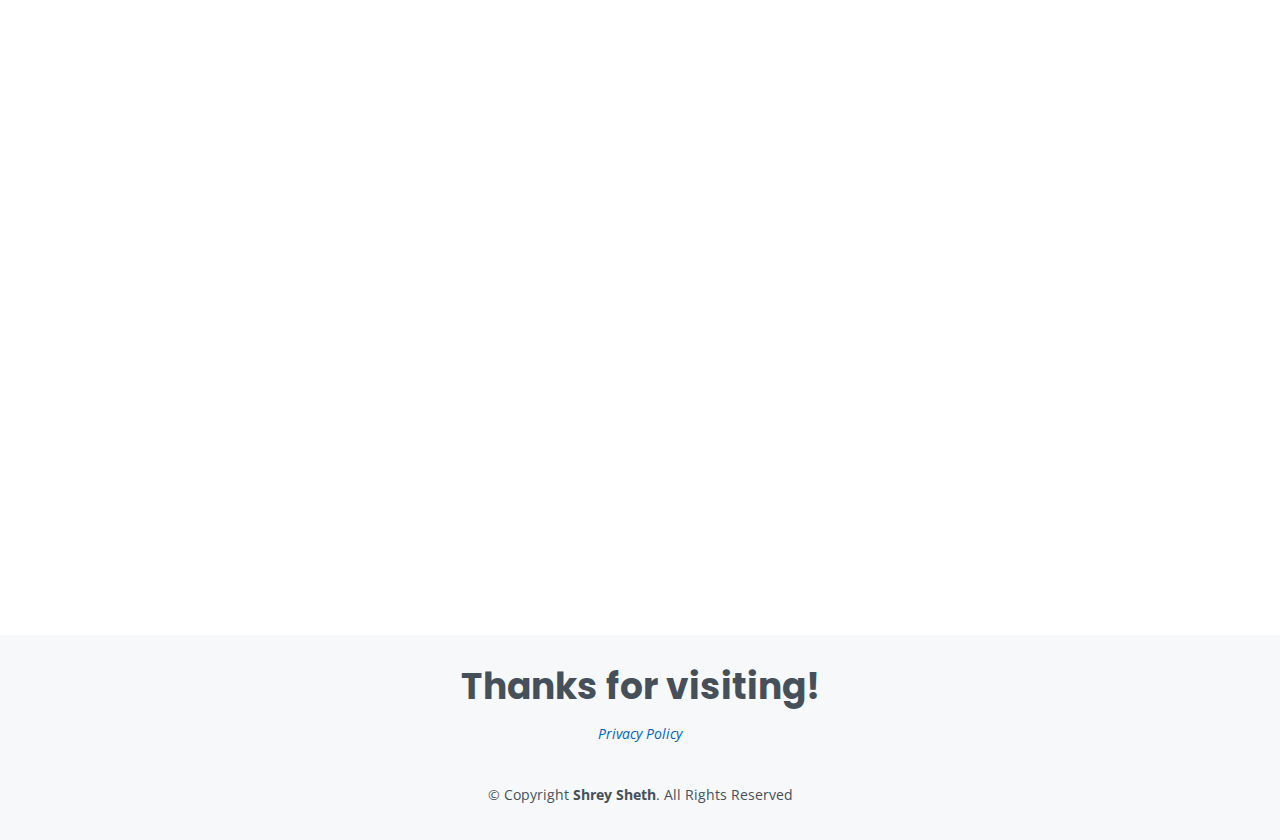
==== commit 0eb748c2: "Changed About Section" ====
--- a/index.html
+++ b/index.html
@@ -141,11 +141,26 @@
 					<div class="section-title">
 						<h2>About</h2>
 						<p>
-							Hola Amigo! Welcome to my dorm. I am Shrey Sheth,
-							and I am a developer, designer, freelancer, and most
-							importantly, your friend. Curious to know me? well,
-							let me take you to a tour inside this stoned head
-							and soft heart.
+							Hello! My name is Shrey, and I'm a Software Engineer
+							based in India. I have over 3 years of experience in
+							Web Development, having project exposure in Web
+							Application Development and passionate about Graphic
+							Design.
+						</p>
+						<p>
+							Throughout my career, I've had the opportunity to
+							work with a variety of clients and projects, which
+							has allowed me to develop a diverse skill set. I'm
+							always looking to expand my knowledge and stay
+							up-to-date with the latest trends and technologies
+							in my field.
+						</p>
+						<p>
+							I'm committed to providing high-quality work and
+							exceptional customer service. I believe in building
+							strong relationships with my clients and working
+							closely with them to ensure that their needs are met
+							and their expectations are exceeded.
 						</p>
 					</div>
 
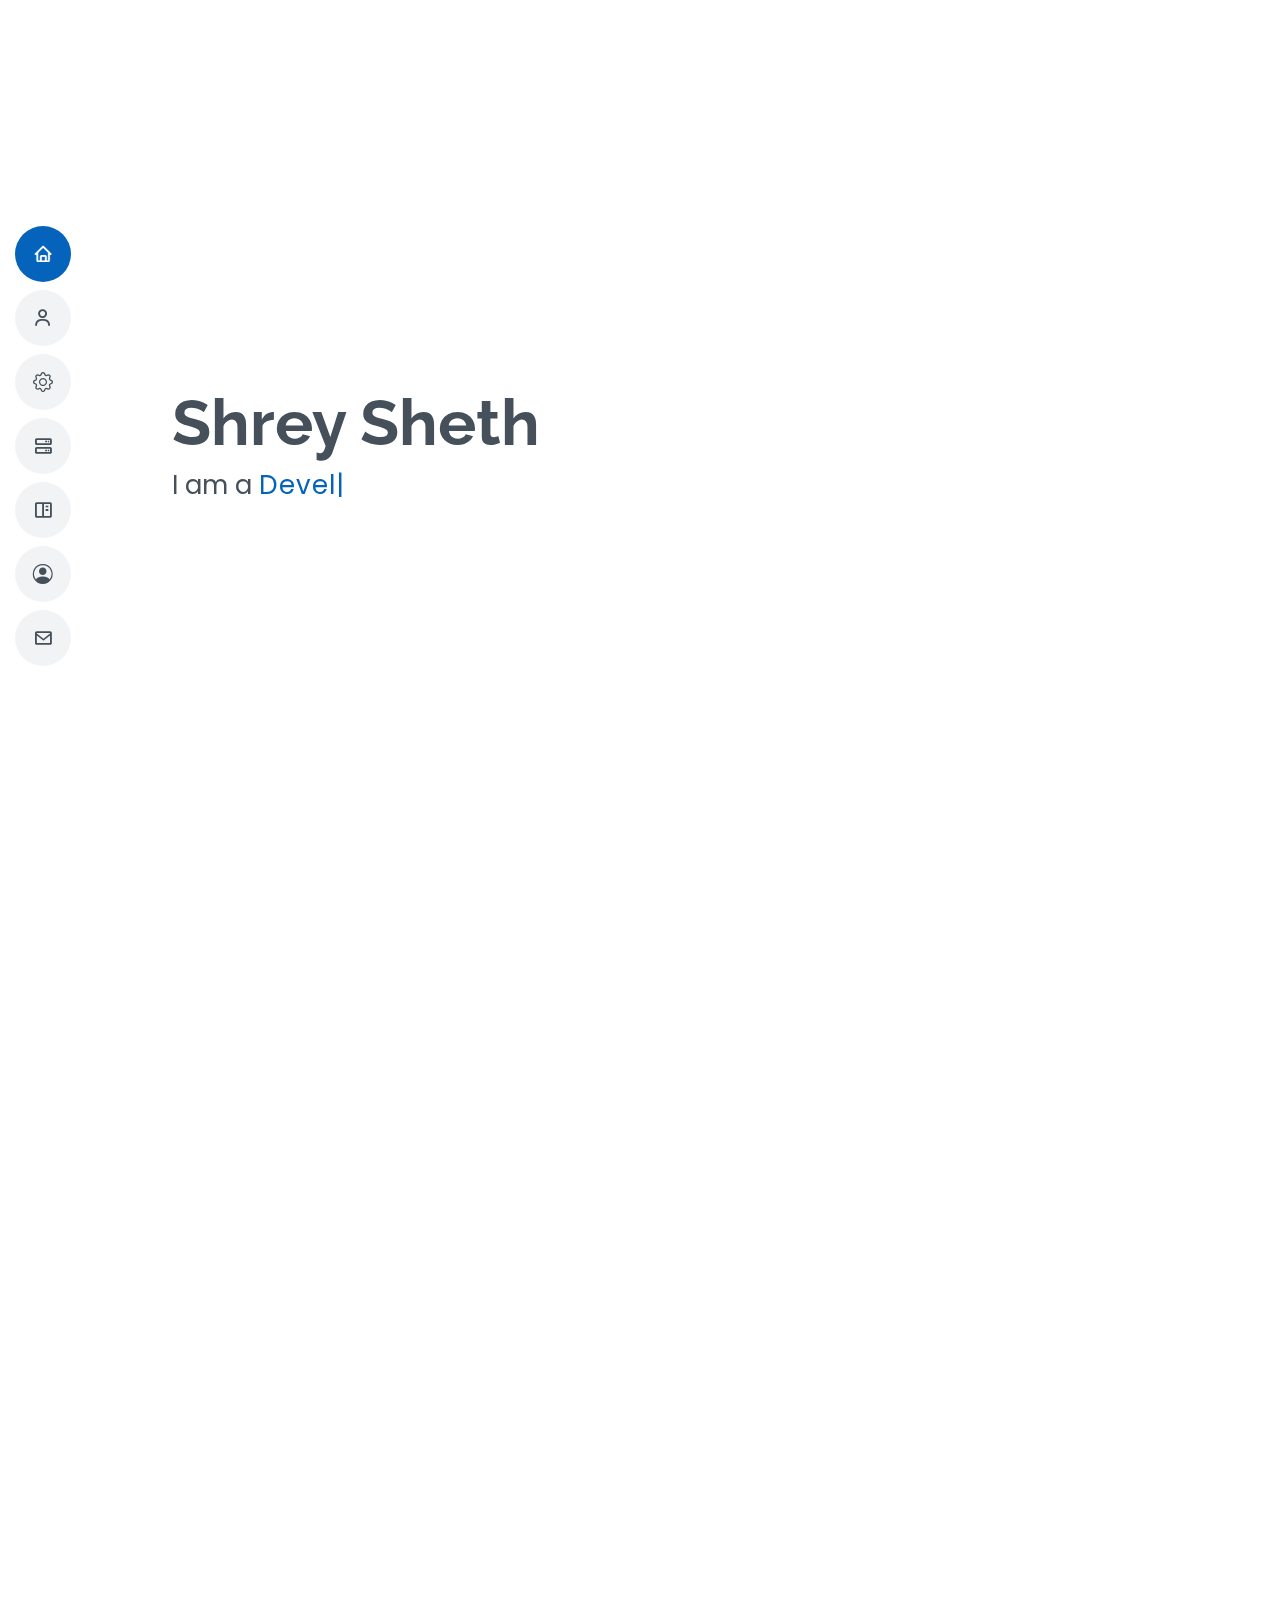
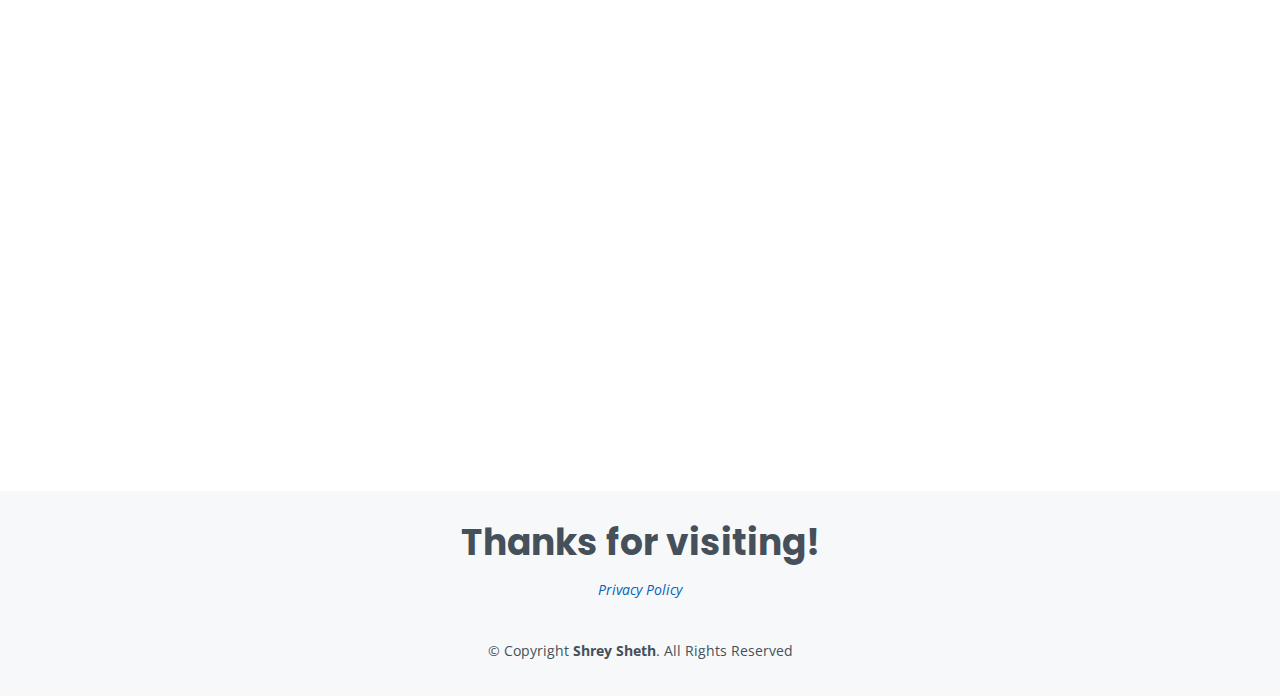
==== commit bc7767cf: "Changed About Section 2" ====
--- a/index.html
+++ b/index.html
@@ -140,28 +140,6 @@
 				<div class="container" data-aos="fade-up">
 					<div class="section-title">
 						<h2>About</h2>
-						<p>
-							Hello! My name is Shrey, and I'm a Software Engineer
-							based in India. I have over 3 years of experience in
-							Web Development, having project exposure in Web
-							Application Development and passionate about Graphic
-							Design.
-						</p>
-						<p>
-							Throughout my career, I've had the opportunity to
-							work with a variety of clients and projects, which
-							has allowed me to develop a diverse skill set. I'm
-							always looking to expand my knowledge and stay
-							up-to-date with the latest trends and technologies
-							in my field.
-						</p>
-						<p>
-							I'm committed to providing high-quality work and
-							exceptional customer service. I believe in building
-							strong relationships with my clients and working
-							closely with them to ensure that their needs are met
-							and their expectations are exceeded.
-						</p>
 					</div>
 
 					<div class="row">
@@ -179,13 +157,27 @@
 								Pvt. Ltd.
 							</p>
 							<p>
-								I am a certified developer and designer.
-								Comfortable with Web and App Development
-								environments and Software Development languages
-								like JAVA and Python and designing softwares
-								like CoreDraw, Illustrator, Figma and Canva; I
-								am willing to expand my knowledge by having more
-								hands-on experience by Freelancing and Projects.
+								Hello! My name is Shrey, and I'm a Software
+								Engineer based in India. I have over 3 years of
+								experience in Web Development, having project
+								exposure in Web Application Development and
+								passionate about Graphic Design.
+							</p>
+							<p>
+								Throughout my career, I've had the opportunity
+								to work with a variety of clients and projects,
+								which has allowed me to develop a diverse skill
+								set. I'm always looking to expand my knowledge
+								and stay up-to-date with the latest trends and
+								technologies in my field.
+							</p>
+							<p>
+								I'm committed to providing high-quality work and
+								exceptional customer service. I believe in
+								building strong relationships with my clients
+								and working closely with them to ensure that
+								their needs are met and their expectations are
+								exceeded.
 							</p>
 							<div class="row">
 								<div class="resume-download">
